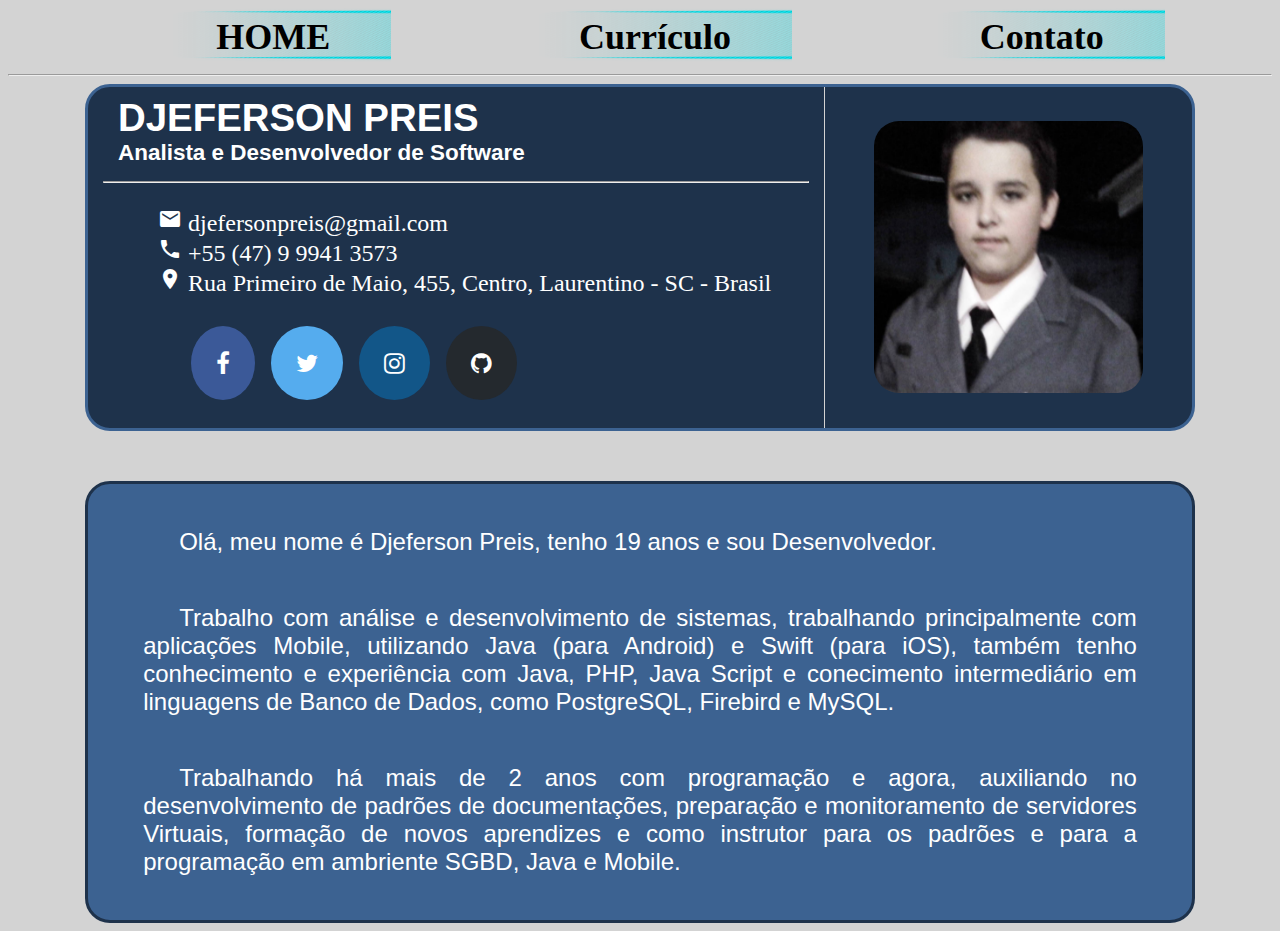
==== site-pessoal/index.html @ 073d49f1 "Personal Websibre" ====
<!DOCTYPE HTML>
<html lang="pt-br">
     <head>
        <meta charset="UTF-8">
        <meta name="viewport" content="width=device-width, initial-scale=1, shrink-to-fit=no">
        <title>Djeferson Preis - Home</title>
        <link rel="stylesheet" href="style.css">
        <link rel="stylesheet" href="bootstrap-grid.css">
        <link rel="stylesheet" href="https://fonts.googleapis.com/icon?family=Material+Icons">
        <link rel="stylesheet" href="https://cdnjs.cloudflare.com/ajax/libs/font-awesome/4.7.0/css/font-awesome.min.css">
        <link rel="icon" href="imagens/icon.png">
    </head>
    
    <body>
        <header>
            <ul class="menu">
                <li><a href="index.html">HOME</a></li>
                <li><a href="src/curriculum-vitae.pdf" target="_blanck">Currículo</a></li>
                <li><a href="contato.html">Contato</a></li>
            </ul>
         </header>

        <hr>

        <section class="container">
            <div class="card col-xs-12 col-md-12 col-sm-12"> <!-- Seção Principal da página -->
                <div class="row">
                    <div class="col-md-8">
                        <div class="col-md-12 card-title">
                            <h1>DJEFERSON PREIS</h1>
                            <h3>Analista e Desenvolvedor de Software</h3>
                        </div>
                        <hr>
                        <div class="col-md-12 card-description">
                            <div class="infos">
                                <ul class="profile-list">
                                    <li class="clearfix">
                                        <span class="title"><i class="material-icons">email</i> </span>
                                        <span class="content">djefersonpreis@gmail.com</span>
                                    </li>
                                    <li class="clearfix">
                                        <span class="title"><i class="material-icons">phone</i></span>
                                        <span class="content">+55 (47) 9 9941 3573</span>
                                    </li>
                                    <li class="clearfix">
                                        <span class="title"><i class="material-icons">place</i></span>
                                        <span class="content">Rua Primeiro de Maio, 455, Centro, Laurentino - SC - Brasil</span>
                                    </li>
                                </ul>
                            </div>
                            <div class="links justify-content-md-center">
                                <a href="https://www.facebook.com/profile.php?id=100002245474064" class="social-btn fa fa-facebook"></a>
                                <a href="https://twitter.com/djedjeks" class="social-btn fa fa-twitter"></a>
                                <a href="https://www.instagram.com/djefersonpreis" class="social-btn fa fa-instagram"></a>
                                <a href="https://github.com/djedjeks" class="social-btn fa fa-github"></a>
                            </div>
                        </div>
                    </div>
                    <div class="col-md-4 card-left">
                        <img alt="Imagem de Perfil" class="profile-photo" src="src/image/profile-pic.jpg" />
                    </div>
                </div>
            </div>
        </section>

        <section class="container">
            <div class="card-secundary col-xs-12 col-md-12 col-sm-12">
                <div class="row content">
                    <p>
                        Olá, meu nome é Djeferson Preis, tenho 19 anos e sou Desenvolvedor.
                    </p>
                    <p>
                        Trabalho com análise e desenvolvimento de sistemas, trabalhando principalmente com aplicações Mobile,
                        utilizando Java (para Android) e Swift (para iOS), também tenho conhecimento e experiência com Java, PHP, Java Script e conecimento intermediário
                        em linguagens de Banco de Dados, como PostgreSQL, Firebird e MySQL.
                    </p>
                    <p>
                        Trabalhando há mais de 2 anos com programação e agora, auxiliando no desenvolvimento de padrões de documentações, 
                        preparação e monitoramento de servidores Virtuais,
                        formação de novos aprendizes e como instrutor para os padrões e para a programação em ambriente SGBD, Java e Mobile.
                    </p>
                </div>
            </div>
        </section>

    </body>

</html>
---- site-pessoal/style.css ----
body{
    background-color: lightgray;
}

/** MENU SUPERIOR **/
ul.menu { 
    list-style:none;
    text-align: center;
}

ul.menu li { 
    display: inline;
    padding-left: 5%;
    padding-right: 5%;
}

ul.menu li a {
    color:rgb(0, 0, 0); 
    font-size:36px;
    font-weight:bold;
    text-decoration: none;
    text-align:center; 
    padding: 1% 5% 1% 5%;
    background:url('src/image/menu-button-background.png') no-repeat; 
    background-size: 300% 100%;
}


ul.menu li a:hover {
    background:url('src/image/menu-button-background.png') no-repeat; 
    background-size: 80% 100%;
}




/** CARD PRINCIPAL **/

.card {
    background-color: rgb(30, 50, 75);
    border: 3px solid rgb(60, 98, 145);
    border-radius: 25px;
}

.card .card-left{
    text-align: center;
    border-left: 1px solid lightgray;
}

.profile-photo{   
    margin: 10%;
    width: 80%;
    height: 80%;
    border-radius: 25px;
}

.card-title{
    color: white;
    font-size: larger;
    font-family: Arial, Helvetica, sans-serif;
    line-height: 10px;
}

.card-description{
    color: white;
    font-size: 24px;
}

.infos ul {
    list-style-type: none;
}

/** BOTÕES **/

.links {
    padding-left: 10%;
    text-align: justify;
}

.fa {
    padding: 25px;
    text-align: center;
    text-decoration: none;
    margin: 5px;
    border-radius: 50%;
    color: white;
}
  
.fa:hover {
    opacity: 0.7;
}

.fa-facebook {
    background: #3B5998;
}
  
.fa-twitter {
    background: #55ACEE;
}

.fa-instagram {
    background: #125688;
}

.fa-github {
    background: #24292e;
}


/** CARD SECUNDÁRIO **/

.card-secundary {
    margin-top: 50px;
    background-color: rgb(60, 98, 145);
    border: 3px solid rgb(30, 50, 75);
    border-radius: 25px;
    padding: 20px;
}

.card-secundary p {
    text-indent: 1.5em;
    font-family: Arial, Helvetica, sans-serif;
    padding-left: 5%;
    padding-right: 5%;
    text-align: justify;
    color: white;
    font-size: 24px;
}

/** Formulário de contato **/

input{
    height: 36px;
    width:80%;
    font-size: 24px;
    border-radius: 10px;
    margin-top: 25px;
}

textarea{
    width:100%;
    font-size: 24px;
    border-radius: 10px;
    margin-top: 25px;
}

form button {
    margin-top: 20px;
    border-radius: 15px;
    padding: 2% 10%;
    background-color: rgb(112, 177, 255);
    text-align: justify;
    color: white;
    font-size: 32px;
}

form .card-title{
    text-align: center;
}
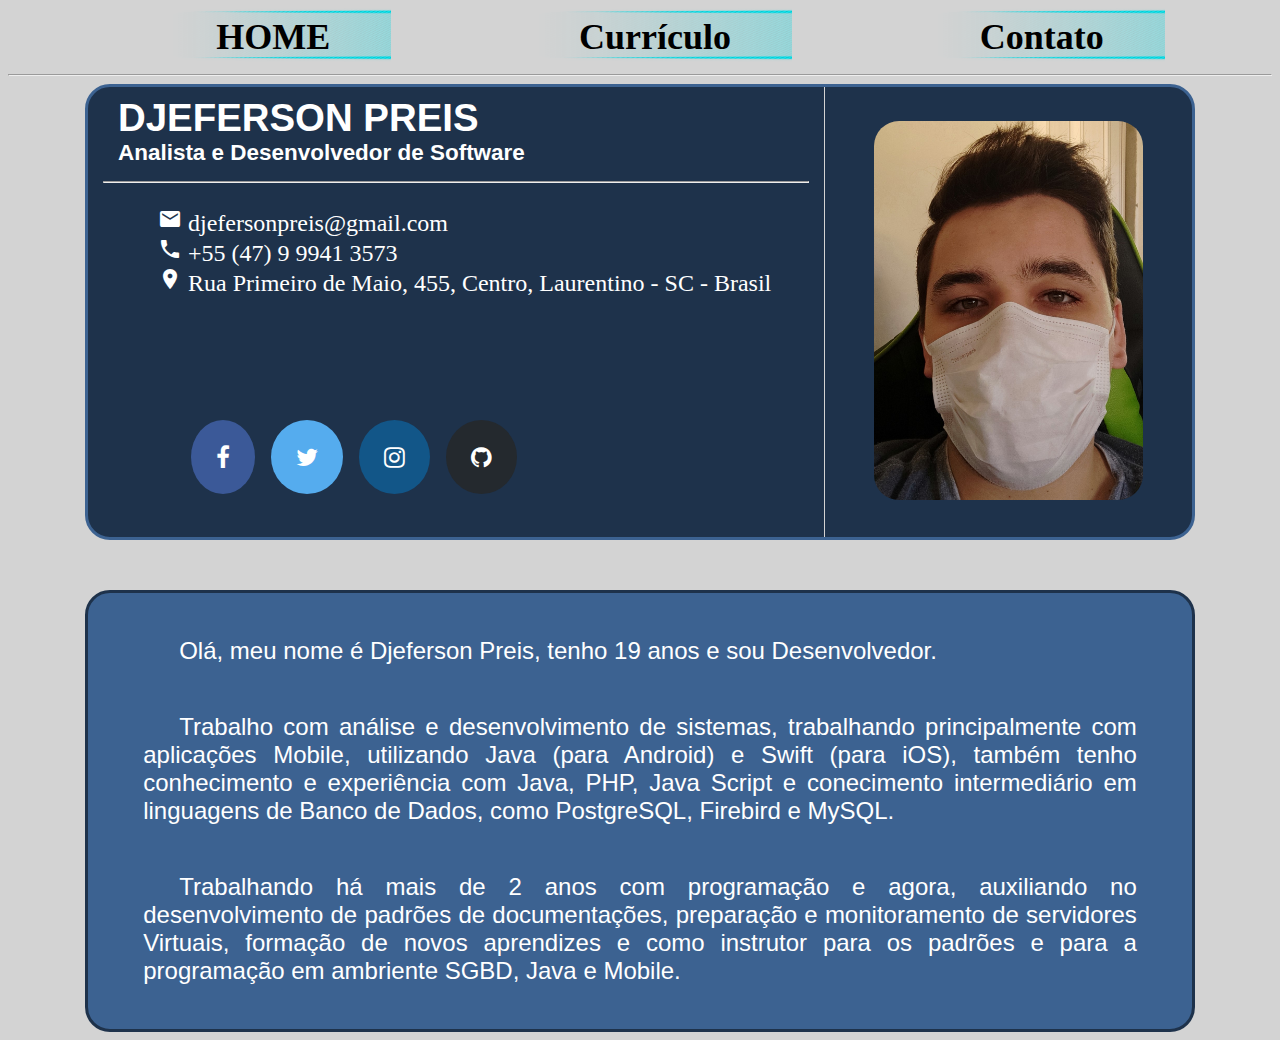
==== commit e48da4d5: "Site pessoal - Alterações finais" ====
--- a/site-pessoal/index.html
+++ b/site-pessoal/index.html
@@ -4,11 +4,10 @@
         <meta charset="UTF-8">
         <meta name="viewport" content="width=device-width, initial-scale=1, shrink-to-fit=no">
         <title>Djeferson Preis - Home</title>
-        <link rel="stylesheet" href="style.css">
-        <link rel="stylesheet" href="bootstrap-grid.css">
+        <link rel="stylesheet" href="css/style.css">
+        <link rel="stylesheet" href="css/bootstrap-grid.css">
         <link rel="stylesheet" href="https://fonts.googleapis.com/icon?family=Material+Icons">
         <link rel="stylesheet" href="https://cdnjs.cloudflare.com/ajax/libs/font-awesome/4.7.0/css/font-awesome.min.css">
-        <link rel="icon" href="imagens/icon.png">
     </head>
     
     <body>
@@ -48,6 +47,7 @@
                                     </li>
                                 </ul>
                             </div>
+                            <br>
                             <div class="links justify-content-md-center">
                                 <a href="https://www.facebook.com/profile.php?id=100002245474064" class="social-btn fa fa-facebook"></a>
                                 <a href="https://twitter.com/djedjeks" class="social-btn fa fa-twitter"></a>
@@ -57,7 +57,7 @@
                         </div>
                     </div>
                     <div class="col-md-4 card-left">
-                        <img alt="Imagem de Perfil" class="profile-photo" src="src/image/profile-pic.jpg" />
+                        <img alt="Imagem de Perfil" class="profile-photo" src="src/image/profile.jpg" />
                     </div>
                 </div>
             </div>
--- a/site-pessoal/css/style.css
+++ b/site-pessoal/css/style.css
@@ -0,0 +1,159 @@
+body{
+    background-color: lightgray;
+}
+
+/** MENU SUPERIOR **/
+ul.menu { 
+    list-style:none;
+    text-align: center;
+}
+
+ul.menu li { 
+    display: inline;
+    padding-left: 5%;
+    padding-right: 5%;
+}
+
+ul.menu li a {
+    color:rgb(0, 0, 0); 
+    font-size:36px;
+    font-weight:bold;
+    text-decoration: none;
+    text-align:center; 
+    padding: 1% 5% 1% 5%;
+    background:url('../src/image/menu-button-background.png') no-repeat; 
+    background-size: 300% 100%;
+}
+
+
+ul.menu li a:hover {
+    background:url('../src/image/menu-button-background.png') no-repeat; 
+    background-size: 80% 100%;
+}
+
+
+
+
+/** CARD PRINCIPAL **/
+
+.card {
+    background-color: rgb(30, 50, 75);
+    border: 3px solid rgb(60, 98, 145);
+    border-radius: 25px;
+}
+
+.card .card-left{
+    text-align: center;
+    border-left: 1px solid lightgray;
+}
+
+.profile-photo{   
+    margin: 10%;
+    width: 80%;
+    border-radius: 25px;
+}
+
+.card-title{
+    color: white;
+    font-size: larger;
+    font-family: Arial, Helvetica, sans-serif;
+    line-height: 10px;
+}
+
+.card-description{
+    color: white;
+    font-size: 24px;
+}
+
+.infos ul {
+    list-style-type: none;
+}
+
+/** BOTÕES **/
+
+.links {
+    padding-top: 10%;
+    padding-left: 10%;
+    text-align: justify;
+}
+
+.fa {
+    padding: 25px;
+    text-align: center;
+    text-decoration: none;
+    margin: 5px;
+    border-radius: 50%;
+    color: white;
+}
+  
+.fa:hover {
+    opacity: 0.7;
+}
+
+.fa-facebook {
+    background: #3B5998;
+}
+  
+.fa-twitter {
+    background: #55ACEE;
+}
+
+.fa-instagram {
+    background: #125688;
+}
+
+.fa-github {
+    background: #24292e;
+}
+
+
+/** CARD SECUNDÁRIO **/
+
+.card-secundary {
+    margin-top: 50px;
+    background-color: rgb(60, 98, 145);
+    border: 3px solid rgb(30, 50, 75);
+    border-radius: 25px;
+    padding: 20px;
+}
+
+.card-secundary p {
+    text-indent: 1.5em;
+    font-family: Arial, Helvetica, sans-serif;
+    padding-left: 5%;
+    padding-right: 5%;
+    text-align: justify;
+    color: white;
+    font-size: 24px;
+}
+
+/** Formulário de contato **/
+
+input{
+    height: 36px;
+    width:80%;
+    font-size: 24px;
+    border-radius: 10px;
+    margin-top: 25px;
+}
+
+textarea{
+    width:100%;
+    font-size: 24px;
+    border-radius: 10px;
+    margin-top: 25px;
+}
+
+form button {
+    margin-top: 20px;
+    border-radius: 15px;
+    padding: 2% 10%;
+    background-color: rgb(112, 177, 255);
+    text-align: justify;
+    color: white;
+    font-size: 32px;
+}
+
+form .card-title{
+    text-align: center;
+}